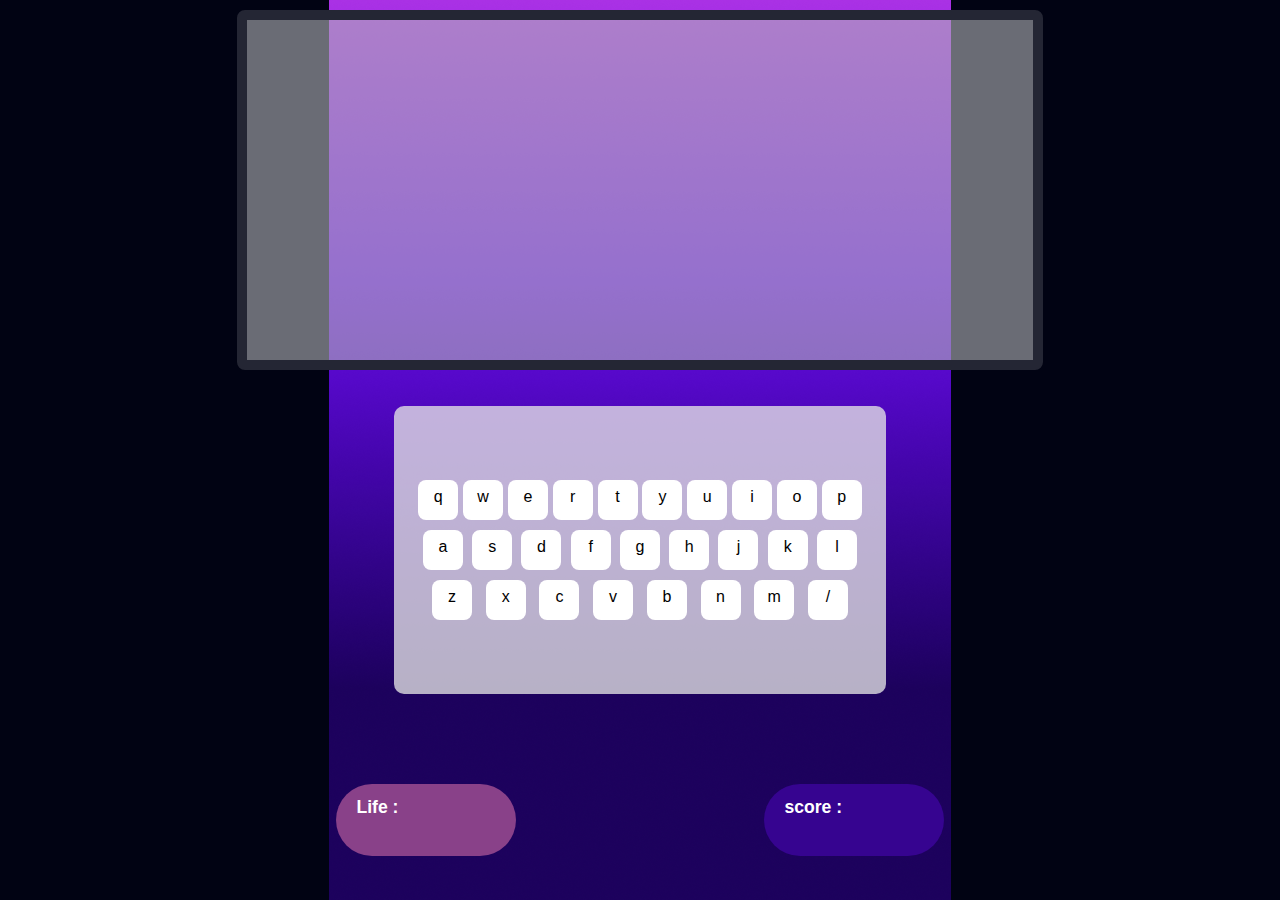
==== game.html @ bf461659 "added another page" ====
<!DOCTYPE html>
<html lang="en">
<head>
  <meta charset="UTF-8">
  <meta name="viewport" content="width=device-width, initial-scale=1.0">
  <title>alphabet-game-playing</title>
  <link rel="stylesheet" href="style.css">
</head>
<body>

  <main>
    <section>
      <div class="section_two">
        <div class="s_two_container">
          <div class="contain">

            <div class="screen_container">

              <div class="screen"></div>

            </div>
            
            <div class="keybord_container">
              <div class="keybord_border">
              <div class="keybord">

                <div class="key_container_one">
                  <div class="key">q</div>
                  <div class="key">w</div>
                  <div class="key">e</div>
                  <div class="key">r</div>
                  <div class="key">t</div>
                  <div class="key">y</div>
                  <div class="key">u</div>
                  <div class="key">i</div>
                  <div class="key">o</div>
                  <div class="key">p</div>
                </div>

                <div class="key_container_two">
                  <div class="key">a</div>
                  <div class="key">s</div>
                  <div class="key">d</div>
                  <div class="key">f</div>
                  <div class="key">g</div>
                  <div class="key">h</div>
                  <div class="key">j</div>
                  <div class="key">k</div>
                  <div class="key">l</div>
                </div>

                <div class="key_container_three">
                  <div class="key">z</div>
                  <div class="key">x</div>
                  <div class="key">c</div>
                  <div class="key">v</div>
                  <div class="key">b</div>
                  <div class="key">n</div>
                  <div class="key">m</div>
                  <div class="key">/</div>
                </div>

              </div>
            </div>
            </div>

            <div class="score">

              <div class="left">
                <p>Life :</p>
              </div>

              <div class="right">
                <p>score :</p>
              </div>

            </div>

          </div>
      </div>
    </div>
    </section>
  </main>

</body>
</html>
---- style.css ----
* {
  margin: 0;
  padding: 0;
  box-sizing: border-box;
  font-family: Arial, Helvetica, sans-serif;
}


/* Section one styleing ST */

main {
  height: 100vh;
  width: 100%;
  background-color: #010313
}

.section_one {
  height: 100vh;
  width: 100%;
}

.s_one_container {
  height: 100%;
  width: 100%;
  background-repeat: no-repeat;
  background-position: center;
  background-image: url("images/background.png");
  display: flex;
  align-items: center;
  justify-content: center;
}

.text_contain {
  height: auto;
  width: 70%;
  color: white;
  align-items: center;
}
.text_contain h1 {
  font-size: 7rem;
  text-align: center;
  font-family:Impact;
}
.text_contain p {
  font-size: 1.2rem;
  text-align: center;
  padding: 30px;
}
.paly_btn {
  height: auto;
  width: 100%;
  display: flex;
  align-items: center;
  justify-content: center;
}
.paly_btn button {
  height: 45px;
  width: 120px;
  border: none;
  border-radius: 8px;
  font-size: 1rem;
  font-weight: 600;
}

.paly_btn button:hover {
  background-color: rgb(220, 220, 220);
}
.paly_btn button:active {
  background-color: rgb(190, 190, 190);
}

/* Section one styleing END */



/* Section Two styleing ST */

.section_two {
  height: 100vh;
  width: 100%;
}

.s_two_container {
  height: 100%;
  width: 100%;
  background-repeat: no-repeat;
  background-position: center;
  background-image: url('images/background.png');
  display: flex;
  justify-content: center;
}

.contain {
  height: 100%;
  width: 70%;
}

.screen_container {
  height: 40%;
  width: 100%;
  display: flex;
  margin-top: 10px;
  justify-content: center;
}
.screen {
  height: 100%;
  width: 90%;
  border: 10px solid #242634;
  border-radius: 8px;
  background-color: #b2b3b898;
}

.keybord_container {
  height: 40%;
  width: 100%;
  display: flex;
  align-items: center;
  justify-content: center;
}

.keybord_border {
  height: 80%;
  width: 55%;
  border-radius: 10px;
  display: flex;
  align-items: center;
  justify-content: center;
  background-color: #e6e6e6c4;
}

.keybord {
  height: auto;
  width: 90%;
}
.key_container_one {
  height: auto;
  width: 100%;
  display: flex;
  justify-content: space-between;
}

.key_container_two {
  height: auto;
  width: 100%;
  display: flex;
  margin: 10px 0;
  justify-content: space-around;
}

.key_container_three {
  height: auto;
  width: 100%;
  display: flex;
  justify-content: space-evenly;
}


.key {
  height: 40px;
  width: 40px;
  border-radius: 8px;
  text-align: center;
  padding-top: 8px;
  background-color: #ffffff;
}
.key:hover {
  background-color: #ffa500;
}
.key:active {
  background-color: #db8f00;
}


.score {
  height: 20%;
  width: 100%;
  color: white;
  display: flex;
  justify-content: space-around;
  align-items: center;
}

.left {
  height: 40%;
  width: 20%;
  margin-left: 20px;
  font-size: 1.1rem;
  font-weight: 600;
  border-radius: 50px;
  background-color: #894189;
}
.left p {
  padding-top: 13px;
  padding-left: 20px;
}

.right {
  height: 40%;
  width: 20%;
  font-size: 1.1rem;
  font-weight: 600;
  margin-right: 20px;
  border-radius: 50px;
  background-color: #360490;
}
.right p {
  padding-top: 13px;
  padding-left: 20px;
}

/* Section Two styleing END */
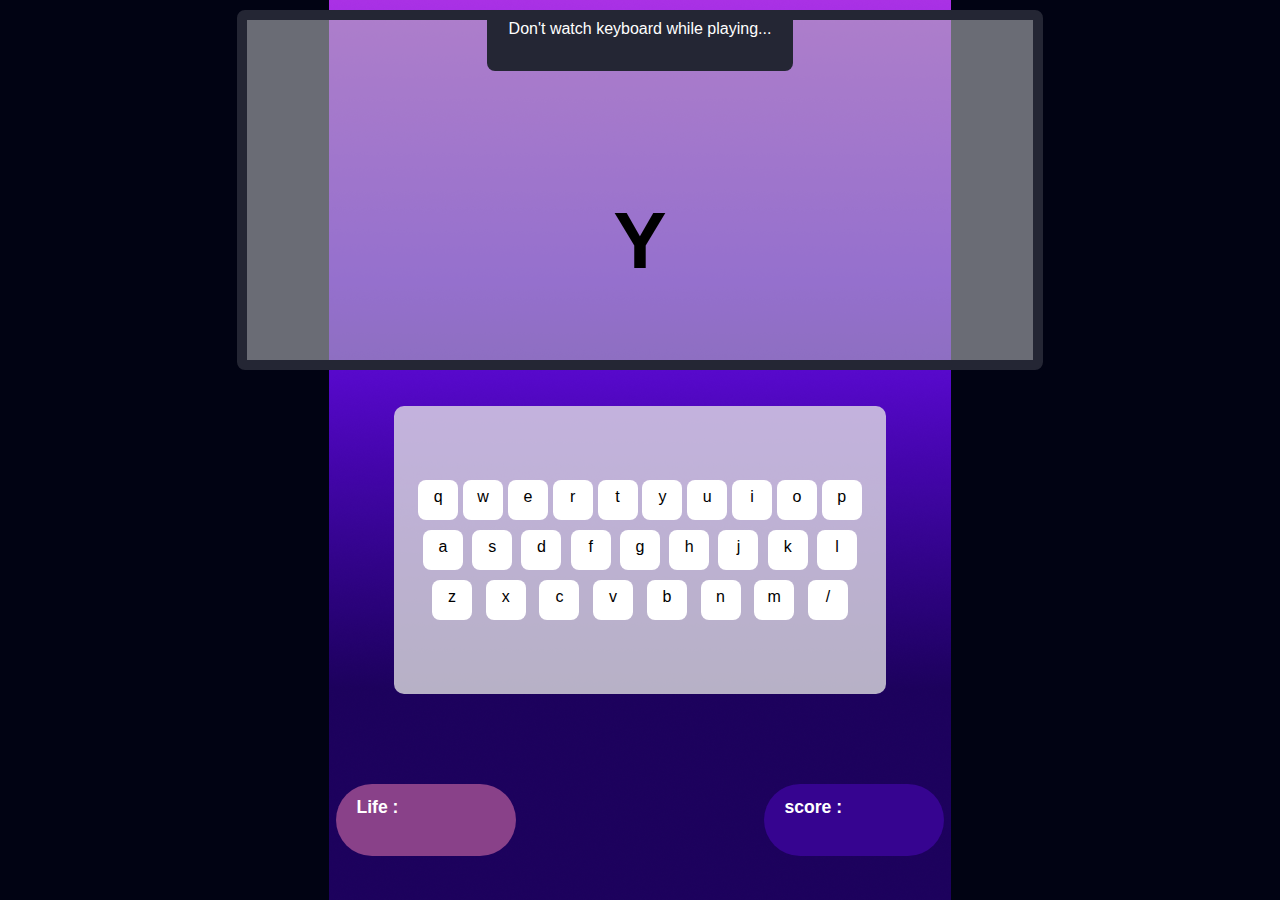
==== commit 62b87718: "finished playing page" ====
--- a/game.html
+++ b/game.html
@@ -15,8 +15,22 @@
           <div class="contain">
 
             <div class="screen_container">
+              <div class="screen">
 
-              <div class="screen"></div>
+                <div class="screen_info">
+                  <div class="top_info">
+                    <div class="aleart">
+                      <p>Don't watch keyboard  while playing...</p>
+                    </div>
+                  </div>
+                  <div class="bottom_info">
+                    <div class="letter">
+                      <p>Y</p>
+                    </div>
+                  </div>
+                </div>
+
+              </div>
 
             </div>
             
--- a/style.css
+++ b/style.css
@@ -108,7 +108,43 @@
   border: 10px solid #242634;
   border-radius: 8px;
   background-color: #b2b3b898;
-}
+  display: flex;
+  justify-content: center;
+}
+
+.screen_info {
+  height: 100%;
+  width: 60%;
+}
+
+.top_info {
+  height: 30%;
+  width: 100%;
+  display: flex;
+  justify-content: center;
+}
+
+.aleart {
+  height: 50%;
+  width: 65%;
+  color: white;
+  text-align: center;
+  border-bottom-left-radius: 8px;
+  border-bottom-right-radius: 8px;
+  background-color: #242634;
+}
+.bottom_info {
+  height: 70%;
+  width: 100%;
+  display: flex;
+  align-items: center;
+  justify-content: center;
+}
+.letter p {
+  font-size: 5rem;
+  font-weight: 600;
+}
+
 
 .keybord_container {
   height: 40%;
@@ -208,4 +244,5 @@
   padding-left: 20px;
 }
 
+
 /* Section Two styleing END */